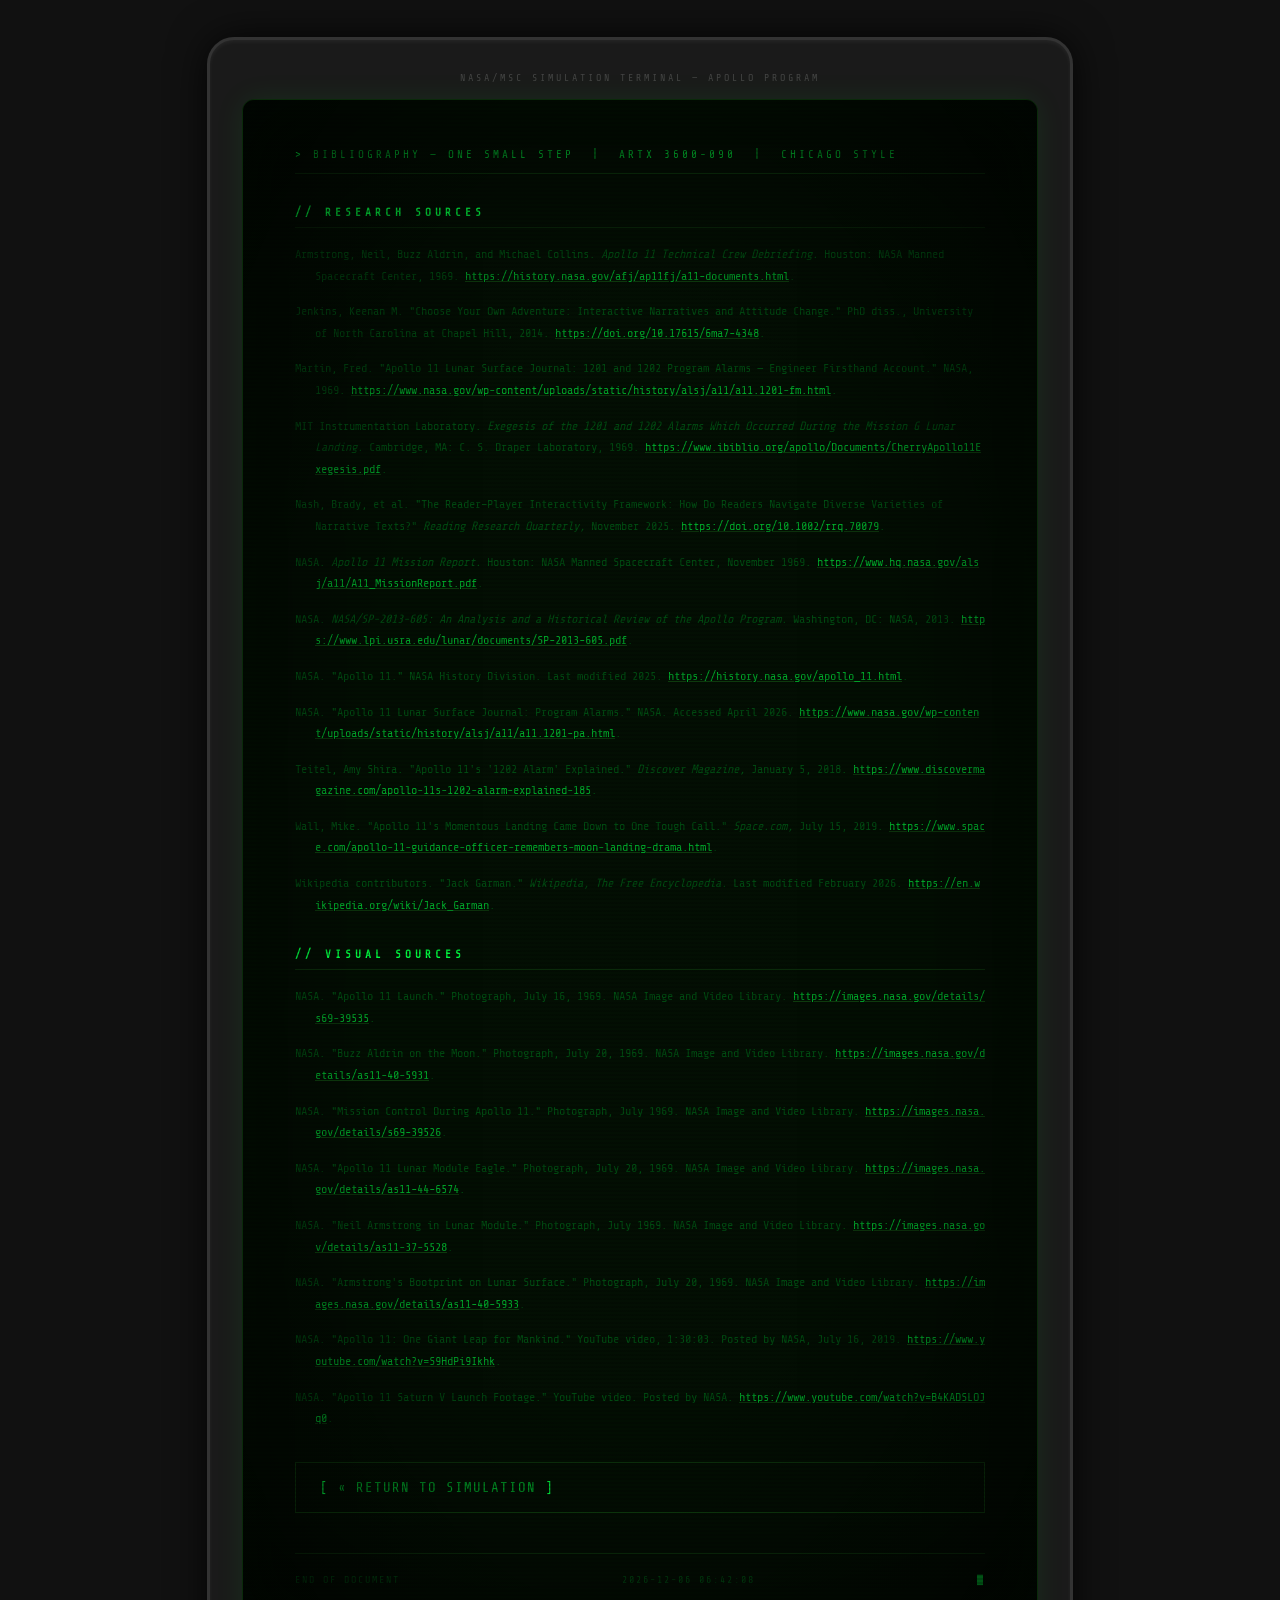
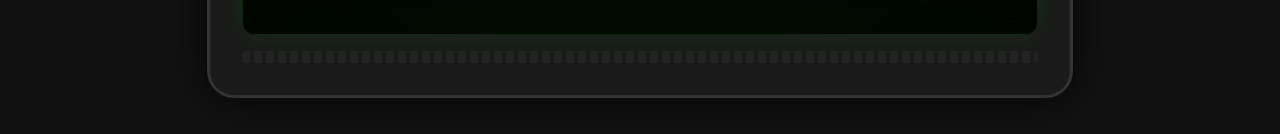
==== bibliography.html @ e05cf2bc "Added bib" ====
<!DOCTYPE html>
<html lang="en">
<head>
  <meta charset="UTF-8">
  <meta name="viewport" content="width=device-width, initial-scale=1.0">
  <title>One Small Step — Bibliography</title>
  <link rel="stylesheet" href="style.css">
  <style>
    .bib-section h3 {
      font-family: 'Share Tech Mono', monospace;
      font-size: 11px;
      color: var(--green);
      letter-spacing: 4px;
      text-transform: uppercase;
      margin: 32px 0 16px;
      position: relative;
      z-index: 5;
      border-bottom: 1px solid #0a2a0a;
      padding-bottom: 8px;
    }
    .bib-entry {
      font-family: 'Share Tech Mono', monospace;
      font-size: 12px;
      color: #004d12;
      line-height: 1.8;
      margin-bottom: 14px;
      padding-left: 20px;
      text-indent: -20px;
      position: relative;
      z-index: 5;
    }
    .bib-entry a {
      color: var(--green-dim);
      text-decoration: underline;
      text-decoration-color: #0d3a0d;
      word-break: break-all;
    }
    .bib-entry a:hover {
      color: var(--green);
    }
  </style>
</head>
<body>
  <div class="crt-shell">
    <div class="crt-screen">

      <div class="timestamp">BIBLIOGRAPHY — ONE SMALL STEP &nbsp;|&nbsp; ARTX 3600-090 &nbsp;|&nbsp; CHICAGO STYLE</div>

      <div class="bib-section">
        <h3>// RESEARCH SOURCES</h3>

        <p class="bib-entry">Armstrong, Neil, Buzz Aldrin, and Michael Collins. <em>Apollo 11 Technical Crew Debriefing.</em> Houston: NASA Manned Spacecraft Center, 1969. <a href="https://history.nasa.gov/afj/ap11fj/a11-documents.html" target="_blank">https://history.nasa.gov/afj/ap11fj/a11-documents.html</a>.</p>

        <p class="bib-entry">Jenkins, Keenan M. "Choose Your Own Adventure: Interactive Narratives and Attitude Change." PhD diss., University of North Carolina at Chapel Hill, 2014. <a href="https://doi.org/10.17615/6ma7-4348" target="_blank">https://doi.org/10.17615/6ma7-4348</a>.</p>

        <p class="bib-entry">Martin, Fred. "Apollo 11 Lunar Surface Journal: 1201 and 1202 Program Alarms — Engineer Firsthand Account." NASA, 1969. <a href="https://www.nasa.gov/wp-content/uploads/static/history/alsj/a11/a11.1201-fm.html" target="_blank">https://www.nasa.gov/wp-content/uploads/static/history/alsj/a11/a11.1201-fm.html</a>.</p>

        <p class="bib-entry">MIT Instrumentation Laboratory. <em>Exegesis of the 1201 and 1202 Alarms Which Occurred During the Mission G Lunar Landing.</em> Cambridge, MA: C. S. Draper Laboratory, 1969. <a href="https://www.ibiblio.org/apollo/Documents/CherryApollo11Exegesis.pdf" target="_blank">https://www.ibiblio.org/apollo/Documents/CherryApollo11Exegesis.pdf</a>.</p>

        <p class="bib-entry">Nash, Brady, et al. "The Reader–Player Interactivity Framework: How Do Readers Navigate Diverse Varieties of Narrative Texts?" <em>Reading Research Quarterly,</em> November 2025. <a href="https://doi.org/10.1002/rrq.70079" target="_blank">https://doi.org/10.1002/rrq.70079</a>.</p>

        <p class="bib-entry">NASA. <em>Apollo 11 Mission Report.</em> Houston: NASA Manned Spacecraft Center, November 1969. <a href="https://www.hq.nasa.gov/alsj/a11/A11_MissionReport.pdf" target="_blank">https://www.hq.nasa.gov/alsj/a11/A11_MissionReport.pdf</a>.</p>

        <p class="bib-entry">NASA. <em>NASA/SP-2013-605: An Analysis and a Historical Review of the Apollo Program.</em> Washington, DC: NASA, 2013. <a href="https://www.lpi.usra.edu/lunar/documents/SP-2013-605.pdf" target="_blank">https://www.lpi.usra.edu/lunar/documents/SP-2013-605.pdf</a>.</p>

        <p class="bib-entry">NASA. "Apollo 11." NASA History Division. Last modified 2025. <a href="https://history.nasa.gov/apollo_11.html" target="_blank">https://history.nasa.gov/apollo_11.html</a>.</p>

        <p class="bib-entry">NASA. "Apollo 11 Lunar Surface Journal: Program Alarms." NASA. Accessed April 2026. <a href="https://www.nasa.gov/wp-content/uploads/static/history/alsj/a11/a11.1201-pa.html" target="_blank">https://www.nasa.gov/wp-content/uploads/static/history/alsj/a11/a11.1201-pa.html</a>.</p>

        <p class="bib-entry">Teitel, Amy Shira. "Apollo 11's '1202 Alarm' Explained." <em>Discover Magazine,</em> January 5, 2018. <a href="https://www.discovermagazine.com/apollo-11s-1202-alarm-explained-185" target="_blank">https://www.discovermagazine.com/apollo-11s-1202-alarm-explained-185</a>.</p>

        <p class="bib-entry">Wall, Mike. "Apollo 11's Momentous Landing Came Down to One Tough Call." <em>Space.com,</em> July 15, 2019. <a href="https://www.space.com/apollo-11-guidance-officer-remembers-moon-landing-drama.html" target="_blank">https://www.space.com/apollo-11-guidance-officer-remembers-moon-landing-drama.html</a>.</p>

        <p class="bib-entry">Wikipedia contributors. "Jack Garman." <em>Wikipedia, The Free Encyclopedia.</em> Last modified February 2026. <a href="https://en.wikipedia.org/wiki/Jack_Garman" target="_blank">https://en.wikipedia.org/wiki/Jack_Garman</a>.</p>
      </div>

      <div class="bib-section">
        <h3>// VISUAL SOURCES</h3>

        <p class="bib-entry">NASA. "Apollo 11 Launch." Photograph, July 16, 1969. NASA Image and Video Library. <a href="https://images.nasa.gov/details/s69-39535" target="_blank">https://images.nasa.gov/details/s69-39535</a>.</p>

        <p class="bib-entry">NASA. "Buzz Aldrin on the Moon." Photograph, July 20, 1969. NASA Image and Video Library. <a href="https://images.nasa.gov/details/as11-40-5931" target="_blank">https://images.nasa.gov/details/as11-40-5931</a>.</p>

        <p class="bib-entry">NASA. "Mission Control During Apollo 11." Photograph, July 1969. NASA Image and Video Library. <a href="https://images.nasa.gov/details/s69-39526" target="_blank">https://images.nasa.gov/details/s69-39526</a>.</p>

        <p class="bib-entry">NASA. "Apollo 11 Lunar Module Eagle." Photograph, July 20, 1969. NASA Image and Video Library. <a href="https://images.nasa.gov/details/as11-44-6574" target="_blank">https://images.nasa.gov/details/as11-44-6574</a>.</p>

        <p class="bib-entry">NASA. "Neil Armstrong in Lunar Module." Photograph, July 1969. NASA Image and Video Library. <a href="https://images.nasa.gov/details/as11-37-5528" target="_blank">https://images.nasa.gov/details/as11-37-5528</a>.</p>

        <p class="bib-entry">NASA. "Armstrong's Bootprint on Lunar Surface." Photograph, July 20, 1969. NASA Image and Video Library. <a href="https://images.nasa.gov/details/as11-40-5933" target="_blank">https://images.nasa.gov/details/as11-40-5933</a>.</p>

        <p class="bib-entry">NASA. "Apollo 11: One Giant Leap for Mankind." YouTube video, 1:30:03. Posted by NASA, July 16, 2019. <a href="https://www.youtube.com/watch?v=S9HdPi9Ikhk" target="_blank">https://www.youtube.com/watch?v=S9HdPi9Ikhk</a>.</p>

        <p class="bib-entry">NASA. "Apollo 11 Saturn V Launch Footage." YouTube video. Posted by NASA. <a href="https://www.youtube.com/watch?v=B4KADSLOJq0" target="_blank">https://www.youtube.com/watch?v=B4KADSLOJq0</a>.</p>
      </div>

      <div class="choices" style="margin-top: 32px;">
        <a class="btn" href="index.html">« RETURN TO SIMULATION</a>
      </div>

      <div class="status-bar">
        <span>END OF DOCUMENT</span>
        <span id="clock">——</span>
        <span class="blink">█</span>
      </div>

    </div>
  </div>
  <script src="crt.js"></script>
</body>
</html>
---- style.css ----
/* ═══════════════════════════════════════════
   APOLLO SIM — CRT TERMINAL STYLESHEET
   NASA Johnson Space Center, 1969
═══════════════════════════════════════════ */

@import url('https://fonts.googleapis.com/css2?family=VT323&family=Share+Tech+Mono&display=swap');

:root {
  --green: #00ff41;
  --green-dim: #00aa2a;
  --green-bright: #7fff9a;
  --green-glow: rgba(0, 255, 65, 0.15);
  --bg: #000000;
  --screen-bg: #030f03;
}

* {
  margin: 0;
  padding: 0;
  box-sizing: border-box;
}

html, body {
  width: 100%;
  min-height: 100vh;
  background: #111;
  display: flex;
  align-items: center;
  justify-content: center;
  font-family: 'Share Tech Mono', monospace;
  overflow-x: hidden;
}

/* ── CRT OUTER SHELL ── */
.crt-shell {
  width: min(860px, 96vw);
  background: #1a1a1a;
  border-radius: 24px;
  padding: 32px;
  box-shadow:
    0 0 0 3px #333,
    0 0 40px rgba(0,0,0,0.9),
    inset 0 2px 4px rgba(255,255,255,0.05);
  position: relative;
  margin: 40px auto;
}

.crt-shell::before {
  content: 'NASA/MSC SIMULATION TERMINAL — APOLLO PROGRAM';
  display: block;
  color: #444;
  font-family: 'Share Tech Mono', monospace;
  font-size: 10px;
  letter-spacing: 3px;
  text-align: center;
  margin-bottom: 16px;
}

.crt-shell::after {
  content: '';
  display: block;
  height: 12px;
  margin-top: 16px;
  background: repeating-linear-gradient(
    90deg,
    #222 0px, #222 8px,
    #1a1a1a 8px, #1a1a1a 12px
  );
  border-radius: 4px;
}

/* ── CRT SCREEN ── */
.crt-screen {
  background: var(--screen-bg);
  border-radius: 12px;
  padding: 48px 52px;
  position: relative;
  overflow: hidden;
  min-height: 500px;
  border: 1px solid #0a2a0a;
  box-shadow:
    inset 0 0 80px rgba(0, 255, 65, 0.03),
    inset 0 0 200px rgba(0,0,0,0.5),
    0 0 30px rgba(0, 255, 65, 0.08);
}

/* Scanlines */
.crt-screen::before {
  content: '';
  position: absolute;
  inset: 0;
  background: repeating-linear-gradient(
    0deg,
    transparent,
    transparent 2px,
    rgba(0, 0, 0, 0.18) 2px,
    rgba(0, 0, 0, 0.18) 4px
  );
  pointer-events: none;
  z-index: 10;
}

/* Vignette */
.crt-screen::after {
  content: '';
  position: absolute;
  inset: 0;
  background: radial-gradient(
    ellipse at center,
    transparent 50%,
    rgba(0,0,0,0.65) 100%
  );
  pointer-events: none;
  z-index: 11;
}

/* Flicker animation */
@keyframes flicker {
  0%   { opacity: 1; }
  92%  { opacity: 1; }
  93%  { opacity: 0.85; }
  94%  { opacity: 1; }
  96%  { opacity: 0.92; }
  100% { opacity: 1; }
}

.crt-screen {
  animation: flicker 8s infinite;
}

/* ── TYPOGRAPHY ── */
.timestamp {
  font-family: 'Share Tech Mono', monospace;
  font-size: 11px;
  color: var(--green-dim);
  letter-spacing: 3px;
  text-transform: uppercase;
  margin-bottom: 32px;
  border-bottom: 1px solid #0a2a0a;
  padding-bottom: 12px;
  position: relative;
  z-index: 5;
}

.timestamp::before {
  content: '> ';
  color: var(--green);
}

h1 {
  font-family: 'VT323', monospace;
  font-size: clamp(36px, 6vw, 64px);
  color: var(--green);
  text-shadow:
    0 0 10px var(--green),
    0 0 20px rgba(0,255,65,0.4),
    0 0 40px rgba(0,255,65,0.2);
  line-height: 1.1;
  margin-bottom: 16px;
  position: relative;
  z-index: 5;
  letter-spacing: 2px;
}

h2 {
  font-family: 'VT323', monospace;
  font-size: clamp(20px, 3vw, 28px);
  color: var(--green-dim);
  letter-spacing: 4px;
  margin-bottom: 32px;
  position: relative;
  z-index: 5;
}

p {
  font-family: 'Share Tech Mono', monospace;
  font-size: clamp(13px, 1.8vw, 15px);
  color: var(--green-dim);
  line-height: 1.85;
  margin-bottom: 20px;
  position: relative;
  z-index: 5;
}

p.highlight {
  color: var(--green);
}

/* ── ALARM DISPLAY ── */
.alarm {
  font-family: 'VT323', monospace;
  font-size: clamp(48px, 8vw, 80px);
  color: var(--green);
  text-align: center;
  text-shadow:
    0 0 20px var(--green),
    0 0 40px rgba(0,255,65,0.6),
    0 0 80px rgba(0,255,65,0.3);
  letter-spacing: 16px;
  margin: 32px 0;
  position: relative;
  z-index: 5;
  animation: alarm-pulse 1.2s ease-in-out infinite;
}

@keyframes alarm-pulse {
  0%, 100% { opacity: 1; text-shadow: 0 0 20px var(--green), 0 0 40px rgba(0,255,65,0.6); }
  50% { opacity: 0.7; text-shadow: 0 0 10px var(--green), 0 0 20px rgba(0,255,65,0.3); }
}

/* ── CHOICE BUTTONS ── */
.choices {
  display: flex;
  flex-direction: column;
  gap: 16px;
  margin-top: 36px;
  position: relative;
  z-index: 5;
}

.choice-label {
  font-family: 'Share Tech Mono', monospace;
  font-size: 11px;
  color: var(--green-dim);
  letter-spacing: 3px;
  text-transform: uppercase;
  margin-bottom: 8px;
}

.btn {
  display: block;
  font-family: 'Share Tech Mono', monospace;
  font-size: clamp(12px, 1.6vw, 14px);
  color: var(--green-dim);
  background: transparent;
  border: 1px solid #0d3a0d;
  padding: 14px 24px;
  text-decoration: none;
  cursor: pointer;
  transition: all 0.12s ease;
  position: relative;
  letter-spacing: 1px;
  line-height: 1.5;
}

.btn::before {
  content: '[ ';
  color: var(--green);
}

.btn::after {
  content: ' ]';
  color: var(--green);
}

.btn:hover {
  color: var(--green);
  border-color: var(--green-dim);
  background: rgba(0, 255, 65, 0.04);
  text-shadow: 0 0 8px rgba(0,255,65,0.5);
  box-shadow: 0 0 16px rgba(0,255,65,0.08), inset 0 0 16px rgba(0,255,65,0.03);
  padding-left: 32px;
}

/* ── DECISION LOG ── */
.decision-log {
  border-left: 2px solid #0d3a0d;
  padding-left: 20px;
  margin: 28px 0;
  position: relative;
  z-index: 5;
}

.decision-log p {
  font-size: 13px;
  color: #006618;
  font-style: italic;
}

/* ── STATUS BAR ── */
.status-bar {
  display: flex;
  justify-content: space-between;
  align-items: center;
  border-top: 1px solid #0a2a0a;
  padding-top: 20px;
  margin-top: 40px;
  position: relative;
  z-index: 5;
}

.status-bar span {
  font-size: 10px;
  color: #004410;
  letter-spacing: 2px;
  text-transform: uppercase;
}

.status-bar .blink {
  color: var(--green-dim);
  animation: blink-cursor 1s step-end infinite;
}

@keyframes blink-cursor {
  0%, 100% { opacity: 1; }
  50% { opacity: 0; }
}

/* ── DIVIDER ── */
.divider {
  border: none;
  border-top: 1px solid #0a2a0a;
  margin: 28px 0;
  position: relative;
  z-index: 5;
}

/* ── ENDING VARIANTS ── */
.ending-good .alarm-text {
  font-family: 'VT323', monospace;
  font-size: clamp(36px, 5vw, 56px);
  color: var(--green);
  text-shadow: 0 0 20px var(--green), 0 0 40px rgba(0,255,65,0.4);
  letter-spacing: 8px;
  margin: 24px 0;
  position: relative;
  z-index: 5;
}

.ending-abort .alarm-text {
  font-family: 'VT323', monospace;
  font-size: clamp(36px, 5vw, 56px);
  color: #ff4400;
  text-shadow: 0 0 20px #ff4400, 0 0 40px rgba(255,68,0,0.4);
  letter-spacing: 8px;
  margin: 24px 0;
  position: relative;
  z-index: 5;
  animation: alarm-pulse 1.2s ease-in-out infinite;
}

.ending-abort p {
  color: #aa3300;
}

.ending-abort .btn {
  color: #aa3300;
  border-color: #3a0a00;
}

.ending-abort .btn::before,
.ending-abort .btn::after {
  color: #ff4400;
}

.ending-abort .btn:hover {
  color: #ff4400;
  border-color: #aa3300;
  background: rgba(255, 68, 0, 0.04);
  text-shadow: 0 0 8px rgba(255,68,0,0.5);
  box-shadow: 0 0 16px rgba(255,68,0,0.08);
}

/* ── PAGE TRANSITION ── */
@keyframes screen-on {
  0%   { opacity: 0; transform: scaleY(0.02); filter: brightness(3); }
  10%  { opacity: 1; transform: scaleY(1.02); filter: brightness(1.5); }
  20%  { transform: scaleY(0.99); filter: brightness(1); }
  100% { transform: scaleY(1); opacity: 1; filter: brightness(1); }
}

.crt-screen {
  animation: screen-on 0.4s ease-out, flicker 8s 0.4s infinite;
}

/* ── TITLE PAGE SPECIFIC ── */
.title-ascii {
  font-family: 'VT323', monospace;
  font-size: clamp(10px, 1.5vw, 13px);
  color: #004d12;
  line-height: 1.2;
  white-space: pre;
  margin-bottom: 32px;
  position: relative;
  z-index: 5;
  text-align: center;
}

.title-subtitle {
  font-size: 11px;
  letter-spacing: 4px;
  color: #004d12;
  text-transform: uppercase;
  margin-bottom: 8px;
  position: relative;
  z-index: 5;
}

/* ── NAV LINK ── */
.nav-back {
  font-family: 'Share Tech Mono', monospace;
  font-size: 11px;
  color: #004d12;
  text-decoration: none;
  letter-spacing: 2px;
  position: relative;
  z-index: 5;
}

.nav-back:hover {
  color: var(--green-dim);
}

/* ── SCROLLBAR ── */
::-webkit-scrollbar { width: 6px; }
::-webkit-scrollbar-track { background: #0a0a0a; }
::-webkit-scrollbar-thumb { background: #0d3a0d; border-radius: 3px; }
::-webkit-scrollbar-thumb:hover { background: var(--green-dim); }
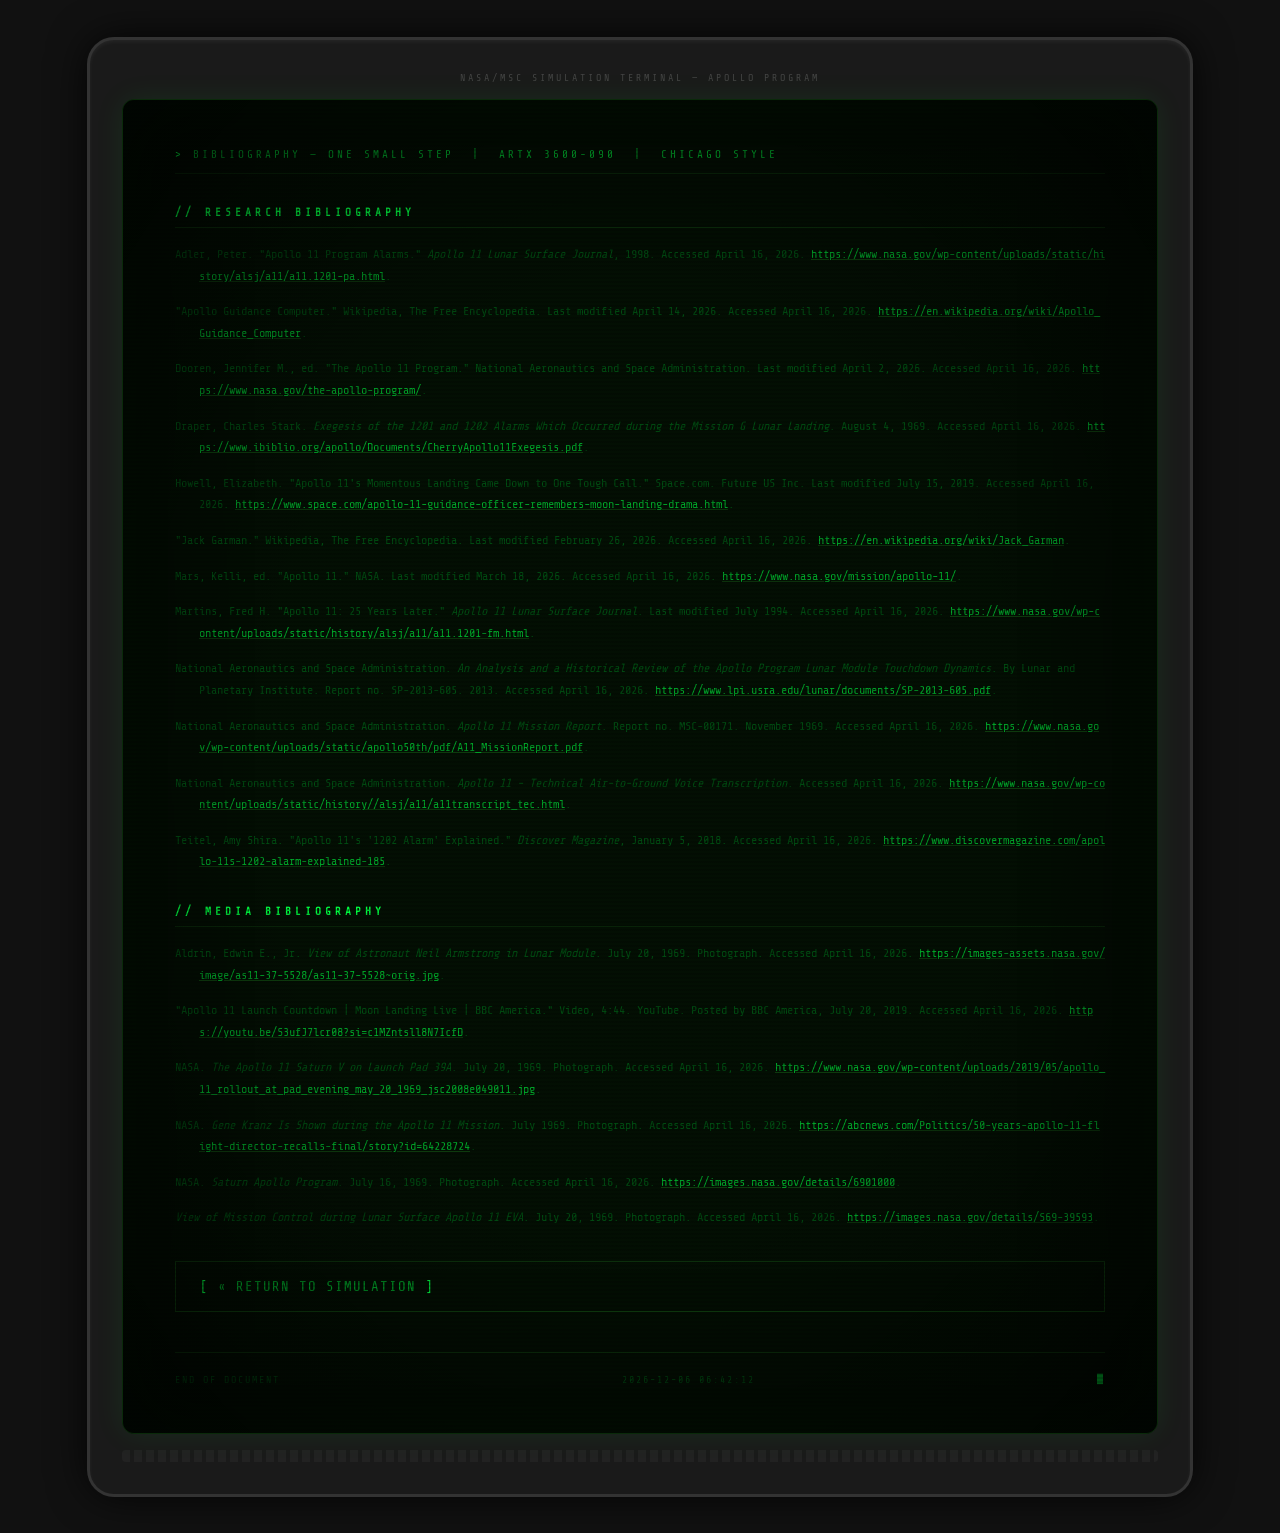
==== commit b95b0f3e: "Widened the screen and added back the bib" ====
--- a/bibliography.html
+++ b/bibliography.html
@@ -24,8 +24,8 @@
       color: #004d12;
       line-height: 1.8;
       margin-bottom: 14px;
-      padding-left: 20px;
-      text-indent: -20px;
+      padding-left: 24px;
+      text-indent: -24px;
       position: relative;
       z-index: 5;
     }
@@ -35,9 +35,8 @@
       text-decoration-color: #0d3a0d;
       word-break: break-all;
     }
-    .bib-entry a:hover {
-      color: var(--green);
-    }
+    .bib-entry a:hover { color: var(--green); }
+    .bib-entry em { font-style: italic; }
   </style>
 </head>
 <body>
@@ -47,51 +46,47 @@
       <div class="timestamp">BIBLIOGRAPHY — ONE SMALL STEP &nbsp;|&nbsp; ARTX 3600-090 &nbsp;|&nbsp; CHICAGO STYLE</div>
 
       <div class="bib-section">
-        <h3>// RESEARCH SOURCES</h3>
+        <h3>// RESEARCH BIBLIOGRAPHY</h3>
 
-        <p class="bib-entry">Armstrong, Neil, Buzz Aldrin, and Michael Collins. <em>Apollo 11 Technical Crew Debriefing.</em> Houston: NASA Manned Spacecraft Center, 1969. <a href="https://history.nasa.gov/afj/ap11fj/a11-documents.html" target="_blank">https://history.nasa.gov/afj/ap11fj/a11-documents.html</a>.</p>
+        <p class="bib-entry">Adler, Peter. "Apollo 11 Program Alarms." <em>Apollo 11 Lunar Surface Journal</em>, 1998. Accessed April 16, 2026. <a href="https://www.nasa.gov/wp-content/uploads/static/history/alsj/a11/a11.1201-pa.html" target="_blank">https://www.nasa.gov/wp-content/uploads/static/history/alsj/a11/a11.1201-pa.html</a>.</p>
 
-        <p class="bib-entry">Jenkins, Keenan M. "Choose Your Own Adventure: Interactive Narratives and Attitude Change." PhD diss., University of North Carolina at Chapel Hill, 2014. <a href="https://doi.org/10.17615/6ma7-4348" target="_blank">https://doi.org/10.17615/6ma7-4348</a>.</p>
+        <p class="bib-entry">"Apollo Guidance Computer." Wikipedia, The Free Encyclopedia. Last modified April 14, 2026. Accessed April 16, 2026. <a href="https://en.wikipedia.org/wiki/Apollo_Guidance_Computer" target="_blank">https://en.wikipedia.org/wiki/Apollo_Guidance_Computer</a>.</p>
 
-        <p class="bib-entry">Martin, Fred. "Apollo 11 Lunar Surface Journal: 1201 and 1202 Program Alarms — Engineer Firsthand Account." NASA, 1969. <a href="https://www.nasa.gov/wp-content/uploads/static/history/alsj/a11/a11.1201-fm.html" target="_blank">https://www.nasa.gov/wp-content/uploads/static/history/alsj/a11/a11.1201-fm.html</a>.</p>
+        <p class="bib-entry">Dooren, Jennifer M., ed. "The Apollo 11 Program." National Aeronautics and Space Administration. Last modified April 2, 2026. Accessed April 16, 2026. <a href="https://www.nasa.gov/the-apollo-program/" target="_blank">https://www.nasa.gov/the-apollo-program/</a>.</p>
 
-        <p class="bib-entry">MIT Instrumentation Laboratory. <em>Exegesis of the 1201 and 1202 Alarms Which Occurred During the Mission G Lunar Landing.</em> Cambridge, MA: C. S. Draper Laboratory, 1969. <a href="https://www.ibiblio.org/apollo/Documents/CherryApollo11Exegesis.pdf" target="_blank">https://www.ibiblio.org/apollo/Documents/CherryApollo11Exegesis.pdf</a>.</p>
+        <p class="bib-entry">Draper, Charles Stark. <em>Exegesis of the 1201 and 1202 Alarms Which Occurred during the Mission G Lunar Landing</em>. August 4, 1969. Accessed April 16, 2026. <a href="https://www.ibiblio.org/apollo/Documents/CherryApollo11Exegesis.pdf" target="_blank">https://www.ibiblio.org/apollo/Documents/CherryApollo11Exegesis.pdf</a>.</p>
 
-        <p class="bib-entry">Nash, Brady, et al. "The Reader–Player Interactivity Framework: How Do Readers Navigate Diverse Varieties of Narrative Texts?" <em>Reading Research Quarterly,</em> November 2025. <a href="https://doi.org/10.1002/rrq.70079" target="_blank">https://doi.org/10.1002/rrq.70079</a>.</p>
+        <p class="bib-entry">Howell, Elizabeth. "Apollo 11's Momentous Landing Came Down to One Tough Call." Space.com. Future US Inc. Last modified July 15, 2019. Accessed April 16, 2026. <a href="https://www.space.com/apollo-11-guidance-officer-remembers-moon-landing-drama.html" target="_blank">https://www.space.com/apollo-11-guidance-officer-remembers-moon-landing-drama.html</a>.</p>
 
-        <p class="bib-entry">NASA. <em>Apollo 11 Mission Report.</em> Houston: NASA Manned Spacecraft Center, November 1969. <a href="https://www.hq.nasa.gov/alsj/a11/A11_MissionReport.pdf" target="_blank">https://www.hq.nasa.gov/alsj/a11/A11_MissionReport.pdf</a>.</p>
+        <p class="bib-entry">"Jack Garman." Wikipedia, The Free Encyclopedia. Last modified February 26, 2026. Accessed April 16, 2026. <a href="https://en.wikipedia.org/wiki/Jack_Garman" target="_blank">https://en.wikipedia.org/wiki/Jack_Garman</a>.</p>
 
-        <p class="bib-entry">NASA. <em>NASA/SP-2013-605: An Analysis and a Historical Review of the Apollo Program.</em> Washington, DC: NASA, 2013. <a href="https://www.lpi.usra.edu/lunar/documents/SP-2013-605.pdf" target="_blank">https://www.lpi.usra.edu/lunar/documents/SP-2013-605.pdf</a>.</p>
+        <p class="bib-entry">Mars, Kelli, ed. "Apollo 11." NASA. Last modified March 18, 2026. Accessed April 16, 2026. <a href="https://www.nasa.gov/mission/apollo-11/" target="_blank">https://www.nasa.gov/mission/apollo-11/</a>.</p>
 
-        <p class="bib-entry">NASA. "Apollo 11." NASA History Division. Last modified 2025. <a href="https://history.nasa.gov/apollo_11.html" target="_blank">https://history.nasa.gov/apollo_11.html</a>.</p>
+        <p class="bib-entry">Martins, Fred H. "Apollo 11: 25 Years Later." <em>Apollo 11 Lunar Surface Journal</em>. Last modified July 1994. Accessed April 16, 2026. <a href="https://www.nasa.gov/wp-content/uploads/static/history/alsj/a11/a11.1201-fm.html" target="_blank">https://www.nasa.gov/wp-content/uploads/static/history/alsj/a11/a11.1201-fm.html</a>.</p>
 
-        <p class="bib-entry">NASA. "Apollo 11 Lunar Surface Journal: Program Alarms." NASA. Accessed April 2026. <a href="https://www.nasa.gov/wp-content/uploads/static/history/alsj/a11/a11.1201-pa.html" target="_blank">https://www.nasa.gov/wp-content/uploads/static/history/alsj/a11/a11.1201-pa.html</a>.</p>
+        <p class="bib-entry">National Aeronautics and Space Administration. <em>An Analysis and a Historical Review of the Apollo Program Lunar Module Touchdown Dynamics</em>. By Lunar and Planetary Institute. Report no. SP-2013-605. 2013. Accessed April 16, 2026. <a href="https://www.lpi.usra.edu/lunar/documents/SP-2013-605.pdf" target="_blank">https://www.lpi.usra.edu/lunar/documents/SP-2013-605.pdf</a>.</p>
 
-        <p class="bib-entry">Teitel, Amy Shira. "Apollo 11's '1202 Alarm' Explained." <em>Discover Magazine,</em> January 5, 2018. <a href="https://www.discovermagazine.com/apollo-11s-1202-alarm-explained-185" target="_blank">https://www.discovermagazine.com/apollo-11s-1202-alarm-explained-185</a>.</p>
+        <p class="bib-entry">National Aeronautics and Space Administration. <em>Apollo 11 Mission Report</em>. Report no. MSC-00171. November 1969. Accessed April 16, 2026. <a href="https://www.nasa.gov/wp-content/uploads/static/apollo50th/pdf/A11_MissionReport.pdf" target="_blank">https://www.nasa.gov/wp-content/uploads/static/apollo50th/pdf/A11_MissionReport.pdf</a>.</p>
 
-        <p class="bib-entry">Wall, Mike. "Apollo 11's Momentous Landing Came Down to One Tough Call." <em>Space.com,</em> July 15, 2019. <a href="https://www.space.com/apollo-11-guidance-officer-remembers-moon-landing-drama.html" target="_blank">https://www.space.com/apollo-11-guidance-officer-remembers-moon-landing-drama.html</a>.</p>
+        <p class="bib-entry">National Aeronautics and Space Administration. <em>Apollo 11 - Technical Air-to-Ground Voice Transcription</em>. Accessed April 16, 2026. <a href="https://www.nasa.gov/wp-content/uploads/static/history//alsj/a11/a11transcript_tec.html" target="_blank">https://www.nasa.gov/wp-content/uploads/static/history//alsj/a11/a11transcript_tec.html</a>.</p>
 
-        <p class="bib-entry">Wikipedia contributors. "Jack Garman." <em>Wikipedia, The Free Encyclopedia.</em> Last modified February 2026. <a href="https://en.wikipedia.org/wiki/Jack_Garman" target="_blank">https://en.wikipedia.org/wiki/Jack_Garman</a>.</p>
+        <p class="bib-entry">Teitel, Amy Shira. "Apollo 11's '1202 Alarm' Explained." <em>Discover Magazine</em>, January 5, 2018. Accessed April 16, 2026. <a href="https://www.discovermagazine.com/apollo-11s-1202-alarm-explained-185" target="_blank">https://www.discovermagazine.com/apollo-11s-1202-alarm-explained-185</a>.</p>
       </div>
 
       <div class="bib-section">
-        <h3>// VISUAL SOURCES</h3>
+        <h3>// MEDIA BIBLIOGRAPHY</h3>
 
-        <p class="bib-entry">NASA. "Apollo 11 Launch." Photograph, July 16, 1969. NASA Image and Video Library. <a href="https://images.nasa.gov/details/s69-39535" target="_blank">https://images.nasa.gov/details/s69-39535</a>.</p>
+        <p class="bib-entry">Aldrin, Edwin E., Jr. <em>View of Astronaut Neil Armstrong in Lunar Module</em>. July 20, 1969. Photograph. Accessed April 16, 2026. <a href="https://images-assets.nasa.gov/image/as11-37-5528/as11-37-5528~orig.jpg" target="_blank">https://images-assets.nasa.gov/image/as11-37-5528/as11-37-5528~orig.jpg</a>.</p>
 
-        <p class="bib-entry">NASA. "Buzz Aldrin on the Moon." Photograph, July 20, 1969. NASA Image and Video Library. <a href="https://images.nasa.gov/details/as11-40-5931" target="_blank">https://images.nasa.gov/details/as11-40-5931</a>.</p>
+        <p class="bib-entry">"Apollo 11 Launch Countdown | Moon Landing Live | BBC America." Video, 4:44. YouTube. Posted by BBC America, July 20, 2019. Accessed April 16, 2026. <a href="https://youtu.be/S3ufJ7lcr08?si=c1MZntsll8N7IcfD" target="_blank">https://youtu.be/S3ufJ7lcr08?si=c1MZntsll8N7IcfD</a>.</p>
 
-        <p class="bib-entry">NASA. "Mission Control During Apollo 11." Photograph, July 1969. NASA Image and Video Library. <a href="https://images.nasa.gov/details/s69-39526" target="_blank">https://images.nasa.gov/details/s69-39526</a>.</p>
+        <p class="bib-entry">NASA. <em>The Apollo 11 Saturn V on Launch Pad 39A</em>. July 20, 1969. Photograph. Accessed April 16, 2026. <a href="https://www.nasa.gov/wp-content/uploads/2019/05/apollo_11_rollout_at_pad_evening_may_20_1969_jsc2008e049011.jpg" target="_blank">https://www.nasa.gov/wp-content/uploads/2019/05/apollo_11_rollout_at_pad_evening_may_20_1969_jsc2008e049011.jpg</a>.</p>
 
-        <p class="bib-entry">NASA. "Apollo 11 Lunar Module Eagle." Photograph, July 20, 1969. NASA Image and Video Library. <a href="https://images.nasa.gov/details/as11-44-6574" target="_blank">https://images.nasa.gov/details/as11-44-6574</a>.</p>
+        <p class="bib-entry">NASA. <em>Gene Kranz Is Shown during the Apollo 11 Mission</em>. July 1969. Photograph. Accessed April 16, 2026. <a href="https://abcnews.com/Politics/50-years-apollo-11-flight-director-recalls-final/story?id=64228724" target="_blank">https://abcnews.com/Politics/50-years-apollo-11-flight-director-recalls-final/story?id=64228724</a>.</p>
 
-        <p class="bib-entry">NASA. "Neil Armstrong in Lunar Module." Photograph, July 1969. NASA Image and Video Library. <a href="https://images.nasa.gov/details/as11-37-5528" target="_blank">https://images.nasa.gov/details/as11-37-5528</a>.</p>
+        <p class="bib-entry">NASA. <em>Saturn Apollo Program</em>. July 16, 1969. Photograph. Accessed April 16, 2026. <a href="https://images.nasa.gov/details/6901000" target="_blank">https://images.nasa.gov/details/6901000</a>.</p>
 
-        <p class="bib-entry">NASA. "Armstrong's Bootprint on Lunar Surface." Photograph, July 20, 1969. NASA Image and Video Library. <a href="https://images.nasa.gov/details/as11-40-5933" target="_blank">https://images.nasa.gov/details/as11-40-5933</a>.</p>
-
-        <p class="bib-entry">NASA. "Apollo 11: One Giant Leap for Mankind." YouTube video, 1:30:03. Posted by NASA, July 16, 2019. <a href="https://www.youtube.com/watch?v=S9HdPi9Ikhk" target="_blank">https://www.youtube.com/watch?v=S9HdPi9Ikhk</a>.</p>
-
-        <p class="bib-entry">NASA. "Apollo 11 Saturn V Launch Footage." YouTube video. Posted by NASA. <a href="https://www.youtube.com/watch?v=B4KADSLOJq0" target="_blank">https://www.youtube.com/watch?v=B4KADSLOJq0</a>.</p>
+        <p class="bib-entry"><em>View of Mission Control during Lunar Surface Apollo 11 EVA</em>. July 20, 1969. Photograph. Accessed April 16, 2026. <a href="https://images.nasa.gov/details/S69-39593" target="_blank">https://images.nasa.gov/details/S69-39593</a>.</p>
       </div>
 
       <div class="choices" style="margin-top: 32px;">
--- a/style.css
+++ b/style.css
@@ -33,7 +33,7 @@
 
 /* ── CRT OUTER SHELL ── */
 .crt-shell {
-  width: min(860px, 96vw);
+  width: min(1100px, 96vw);
   background: #1a1a1a;
   border-radius: 24px;
   padding: 32px;
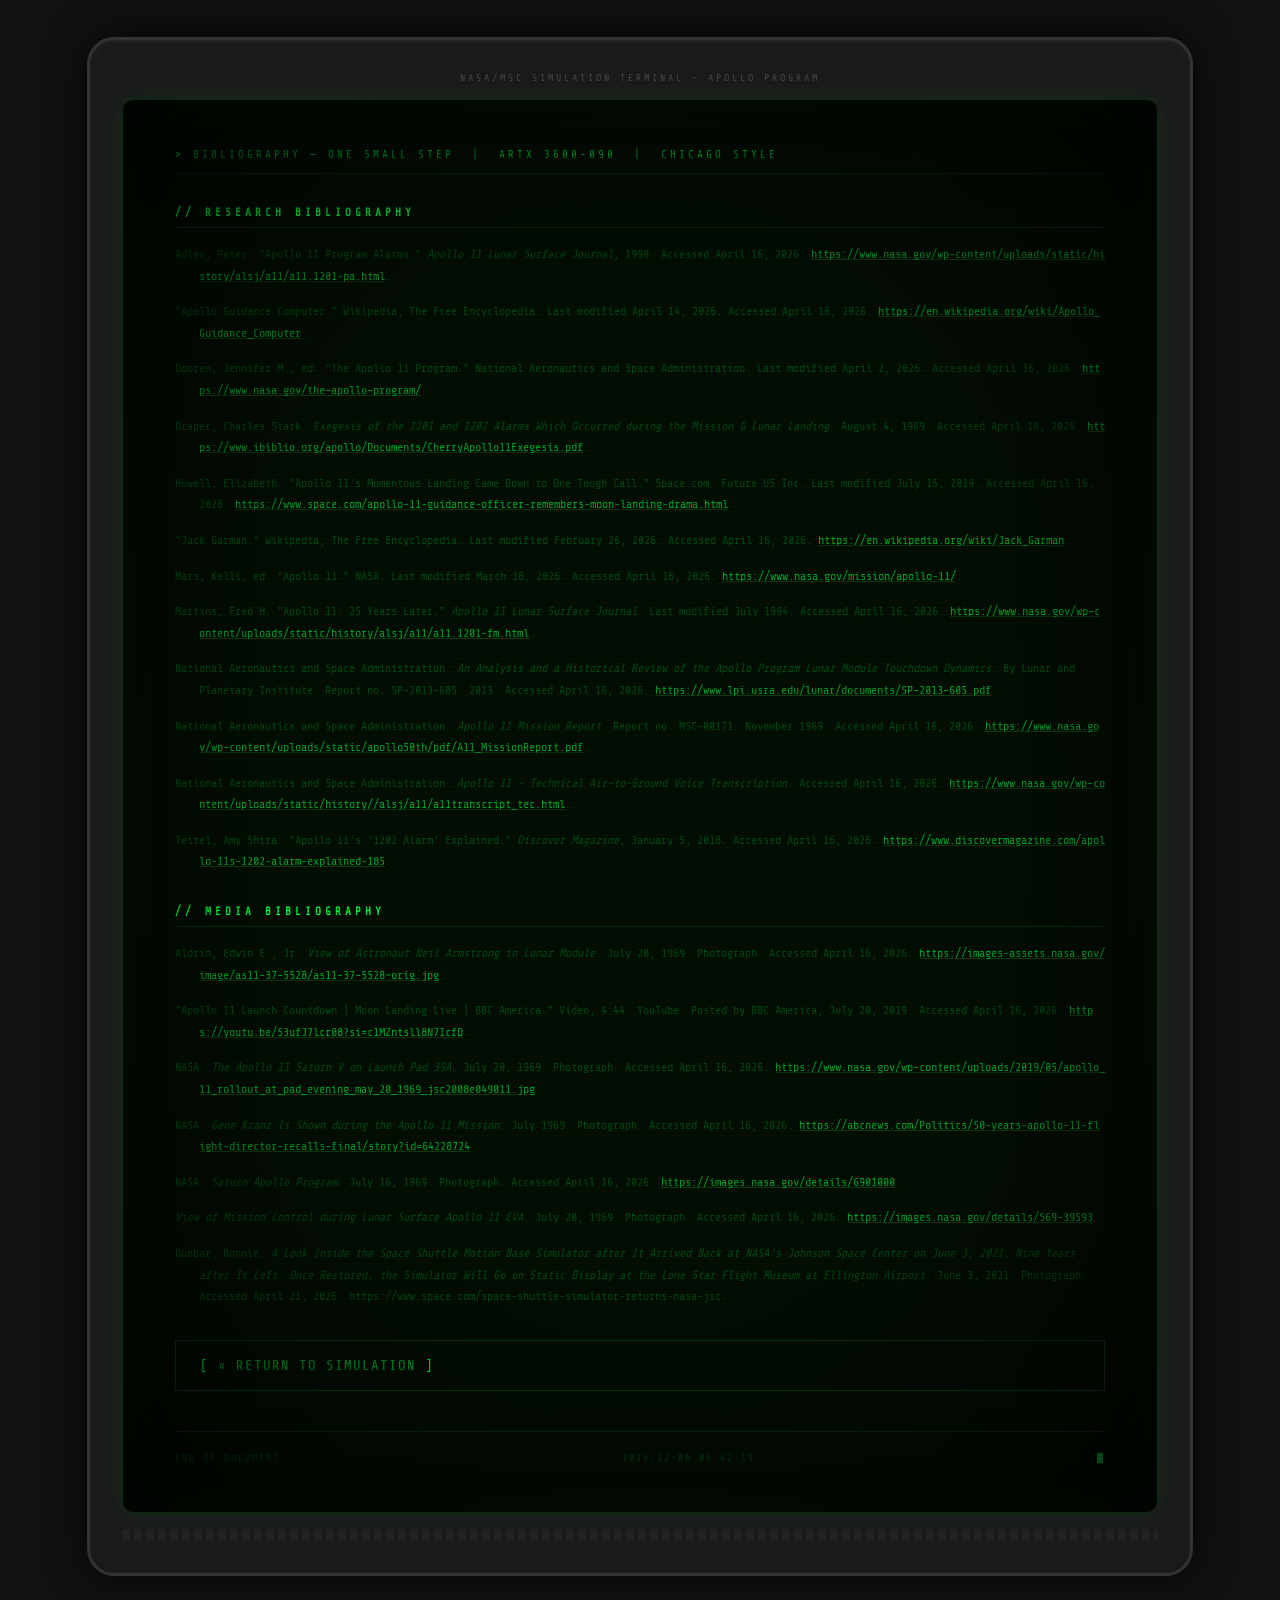
==== commit bc59a019: "Updated bib and added new image" ====
--- a/bibliography.html
+++ b/bibliography.html
@@ -87,6 +87,8 @@
         <p class="bib-entry">NASA. <em>Saturn Apollo Program</em>. July 16, 1969. Photograph. Accessed April 16, 2026. <a href="https://images.nasa.gov/details/6901000" target="_blank">https://images.nasa.gov/details/6901000</a>.</p>
 
         <p class="bib-entry"><em>View of Mission Control during Lunar Surface Apollo 11 EVA</em>. July 20, 1969. Photograph. Accessed April 16, 2026. <a href="https://images.nasa.gov/details/S69-39593" target="_blank">https://images.nasa.gov/details/S69-39593</a>.</p>
+      
+        <p class="bib-entry">Dunbar, Bonnie. <em>A Look Inside the Space Shuttle Motion Base Simulator after It Arrived Back at NASA's Johnson Space Center on June 3, 2021, Nine Years after It Left. Once Restored, the Simulator Will Go on Static Display at the Lone Star Flight Museum at Ellington Airport. </em>June 3, 2021. Photograph. Accessed April 21, 2026. https://www.space.com/space-shuttle-simulator-returns-nasa-jsc.</p>
       </div>
 
       <div class="choices" style="margin-top: 32px;">
--- a/style.css
+++ b/style.css
@@ -411,6 +411,84 @@
   color: var(--green-dim);
 }
 
+/* ── IMAGES ── */
+.img-wrap {
+  position: relative;
+  z-index: 5;
+  margin: 28px 0;
+  border: 1px solid #0a2a0a;
+}
+
+.img-wrap img {
+  display: block;
+  width: 100%;
+  opacity: 0.85;
+  filter: sepia(0.4) hue-rotate(80deg) saturate(1.5) brightness(0.75);
+}
+
+.img-caption {
+  font-size: 10px;
+  color: #004d12;
+  letter-spacing: 2px;
+  padding: 6px 12px;
+  border-top: 1px solid #0a2a0a;
+}
+
+/* ── SLIDESHOW ── */
+.slideshow {
+  position: relative;
+  z-index: 5;
+  margin: 28px 0;
+  border: 1px solid #0a2a0a;
+}
+
+.slideshow-track img {
+  display: none;
+  width: 100%;
+  opacity: 0.85;
+  filter: sepia(0.4) hue-rotate(80deg) saturate(1.5) brightness(0.75);
+}
+
+.slideshow-track img.active {
+  display: block;
+}
+
+.slideshow-controls {
+  display: flex;
+  justify-content: space-between;
+  align-items: center;
+  padding: 8px 12px;
+  border-top: 1px solid #0a2a0a;
+}
+
+.slideshow-btn {
+  font-family: 'Share Tech Mono', monospace;
+  font-size: 11px;
+  color: #004d12;
+  background: none;
+  border: none;
+  cursor: pointer;
+  letter-spacing: 2px;
+  padding: 0;
+}
+
+.slideshow-btn:hover { color: var(--green-dim); }
+
+.slideshow-counter {
+  font-family: 'Share Tech Mono', monospace;
+  font-size: 10px;
+  color: #004d12;
+  letter-spacing: 2px;
+}
+
+.slideshow-caption {
+  font-size: 10px;
+  color: #004d12;
+  letter-spacing: 2px;
+  padding: 4px 12px 8px;
+  min-height: 24px;
+}
+
 /* ── SCROLLBAR ── */
 ::-webkit-scrollbar { width: 6px; }
 ::-webkit-scrollbar-track { background: #0a0a0a; }
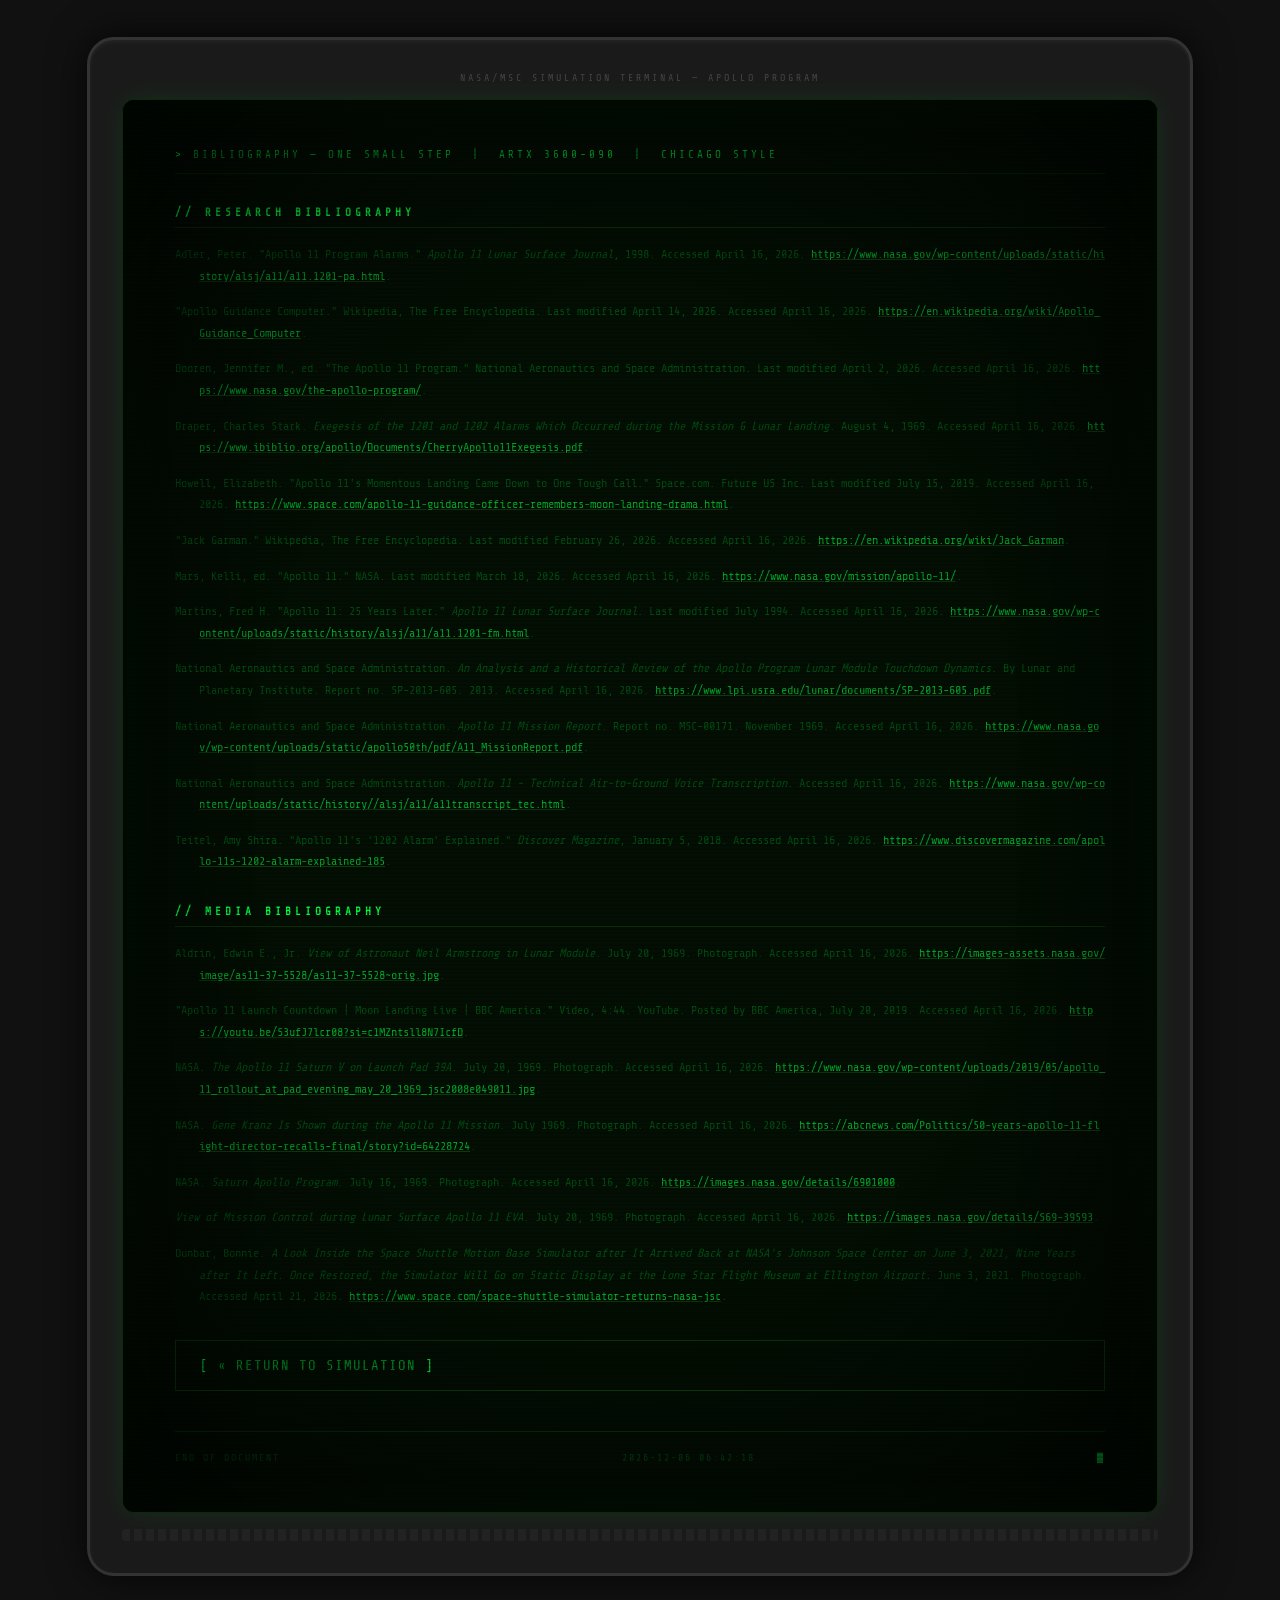
==== commit 1f486377: "Added back the url" ====
--- a/bibliography.html
+++ b/bibliography.html
@@ -88,7 +88,7 @@
 
         <p class="bib-entry"><em>View of Mission Control during Lunar Surface Apollo 11 EVA</em>. July 20, 1969. Photograph. Accessed April 16, 2026. <a href="https://images.nasa.gov/details/S69-39593" target="_blank">https://images.nasa.gov/details/S69-39593</a>.</p>
       
-        <p class="bib-entry">Dunbar, Bonnie. <em>A Look Inside the Space Shuttle Motion Base Simulator after It Arrived Back at NASA's Johnson Space Center on June 3, 2021, Nine Years after It Left. Once Restored, the Simulator Will Go on Static Display at the Lone Star Flight Museum at Ellington Airport. </em>June 3, 2021. Photograph. Accessed April 21, 2026. https://www.space.com/space-shuttle-simulator-returns-nasa-jsc.</p>
+        <p class="bib-entry">Dunbar, Bonnie. <em>A Look Inside the Space Shuttle Motion Base Simulator after It Arrived Back at NASA's Johnson Space Center on June 3, 2021, Nine Years after It Left. Once Restored, the Simulator Will Go on Static Display at the Lone Star Flight Museum at Ellington Airport. </em>June 3, 2021. Photograph. Accessed April 21, 2026. <a href="https://www.space.com/space-shuttle-simulator-returns-nasa-jsc" target="_blank">https://www.space.com/space-shuttle-simulator-returns-nasa-jsc</a>.</p>
       </div>
 
       <div class="choices" style="margin-top: 32px;">
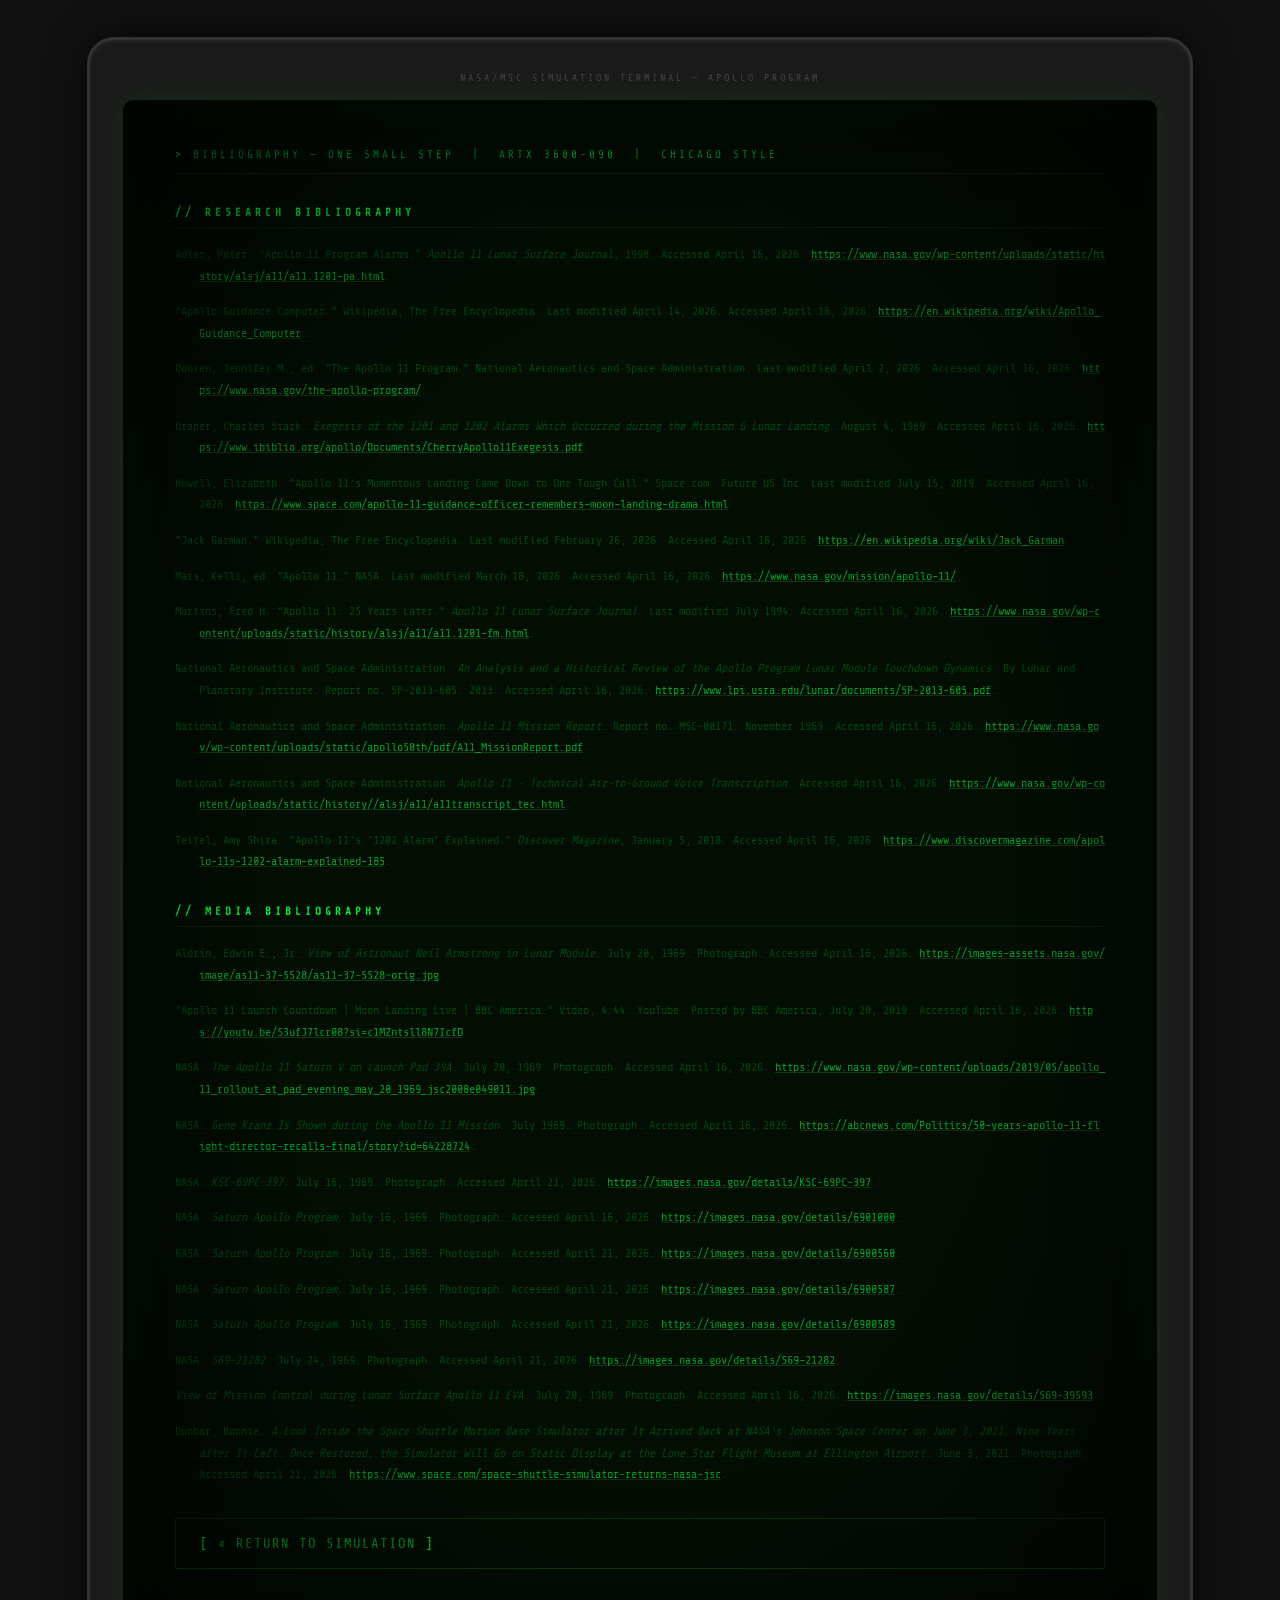
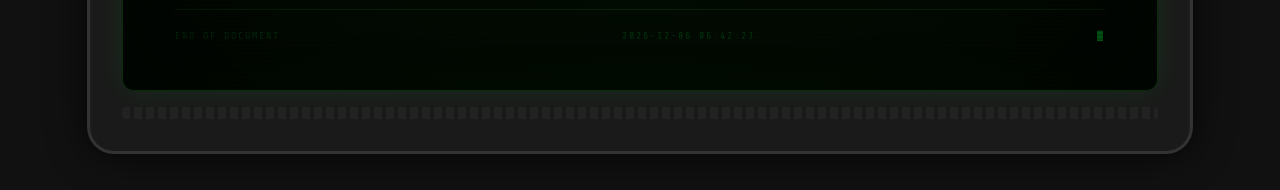
==== commit 8ae8c30b: "added new images" ====
--- a/bibliography.html
+++ b/bibliography.html
@@ -84,7 +84,17 @@
 
         <p class="bib-entry">NASA. <em>Gene Kranz Is Shown during the Apollo 11 Mission</em>. July 1969. Photograph. Accessed April 16, 2026. <a href="https://abcnews.com/Politics/50-years-apollo-11-flight-director-recalls-final/story?id=64228724" target="_blank">https://abcnews.com/Politics/50-years-apollo-11-flight-director-recalls-final/story?id=64228724</a>.</p>
 
+        <p class="bib-entry">NASA. <em>KSC-69PC-397</em>. July 16, 1969. Photograph. Accessed April 21, 2026. <a href="https://images.nasa.gov/details/KSC-69PC-397" target="_blank">https://images.nasa.gov/details/KSC-69PC-397</a>.</p>
+
         <p class="bib-entry">NASA. <em>Saturn Apollo Program</em>. July 16, 1969. Photograph. Accessed April 16, 2026. <a href="https://images.nasa.gov/details/6901000" target="_blank">https://images.nasa.gov/details/6901000</a>.</p>
+
+        <p class="bib-entry">NASA. <em>Saturn Apollo Program</em>. July 16, 1969. Photograph. Accessed April 21, 2026. <a href="https://images.nasa.gov/details/6900560" target="_blank">https://images.nasa.gov/details/6900560</a>.</p>
+
+        <p class="bib-entry">NASA. <em>Saturn Apollo Program</em>. July 16, 1969. Photograph. Accessed April 21, 2026. <a href="https://images.nasa.gov/details/6900587" target="_blank">https://images.nasa.gov/details/6900587</a>.</p>
+
+        <p class="bib-entry">NASA. <em>Saturn Apollo Program</em>. July 16, 1969. Photograph. Accessed April 21, 2026. <a href="https://images.nasa.gov/details/6900589" target="_blank">https://images.nasa.gov/details/6900589</a>.</p>
+
+        <p class="bib-entry">NASA. <em>S69-21282</em>. July 24, 1969. Photograph. Accessed April 21, 2026. <a href="https://images.nasa.gov/details/S69-21282" target="_blank">https://images.nasa.gov/details/S69-21282</a>.</p>
 
         <p class="bib-entry"><em>View of Mission Control during Lunar Surface Apollo 11 EVA</em>. July 20, 1969. Photograph. Accessed April 16, 2026. <a href="https://images.nasa.gov/details/S69-39593" target="_blank">https://images.nasa.gov/details/S69-39593</a>.</p>
       
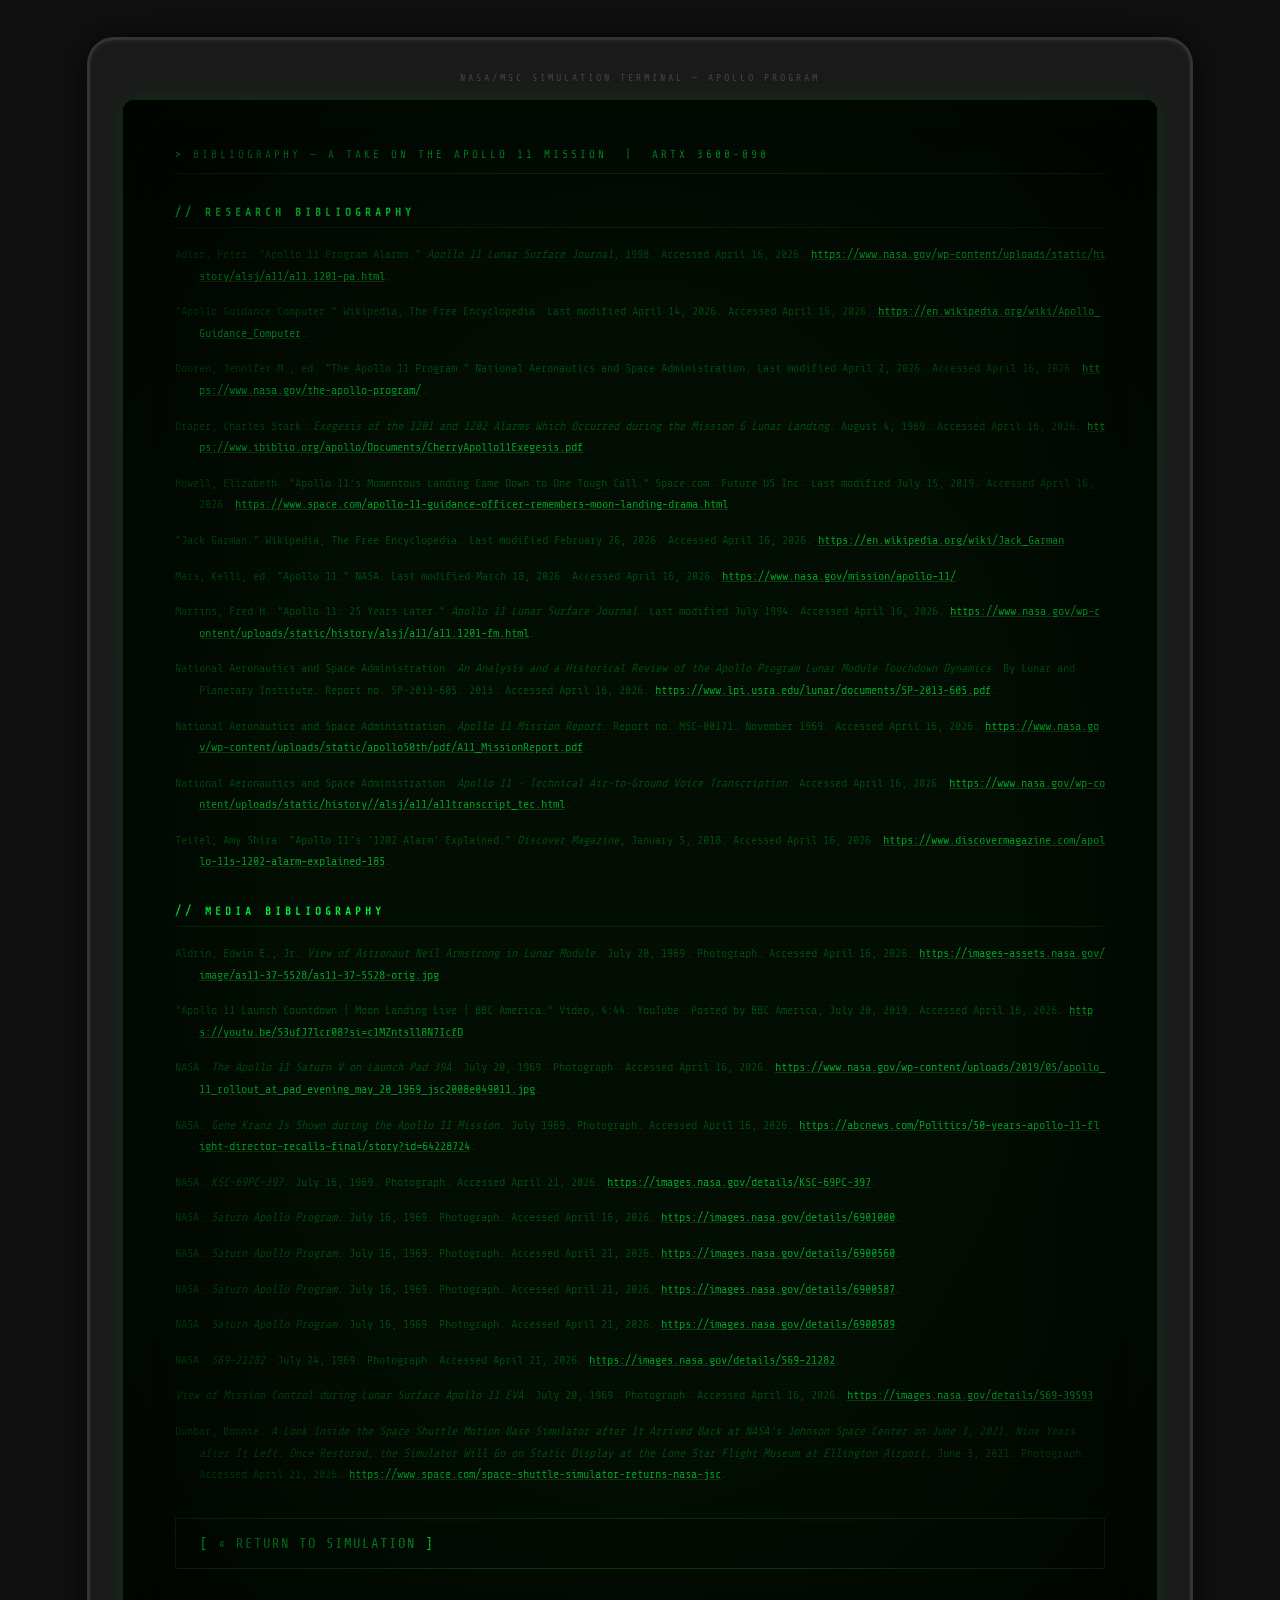
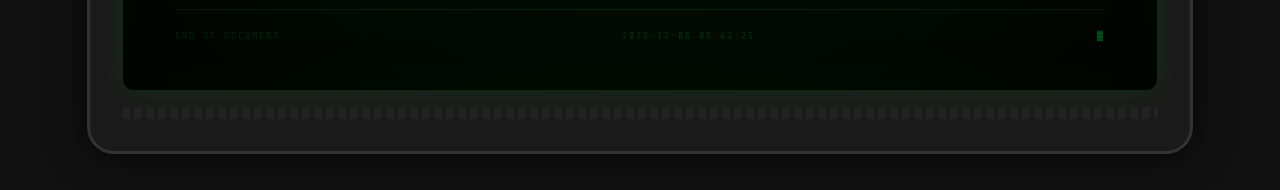
==== commit ea6f7291: "update bib to match" ====
--- a/bibliography.html
+++ b/bibliography.html
@@ -43,7 +43,7 @@
   <div class="crt-shell">
     <div class="crt-screen">
 
-      <div class="timestamp">BIBLIOGRAPHY — ONE SMALL STEP &nbsp;|&nbsp; ARTX 3600-090 &nbsp;|&nbsp; CHICAGO STYLE</div>
+      <div class="timestamp">BIBLIOGRAPHY — A TAKE ON THE APOLLO 11 MISSION &nbsp;|&nbsp; ARTX 3600-090 </div>
 
       <div class="bib-section">
         <h3>// RESEARCH BIBLIOGRAPHY</h3>
